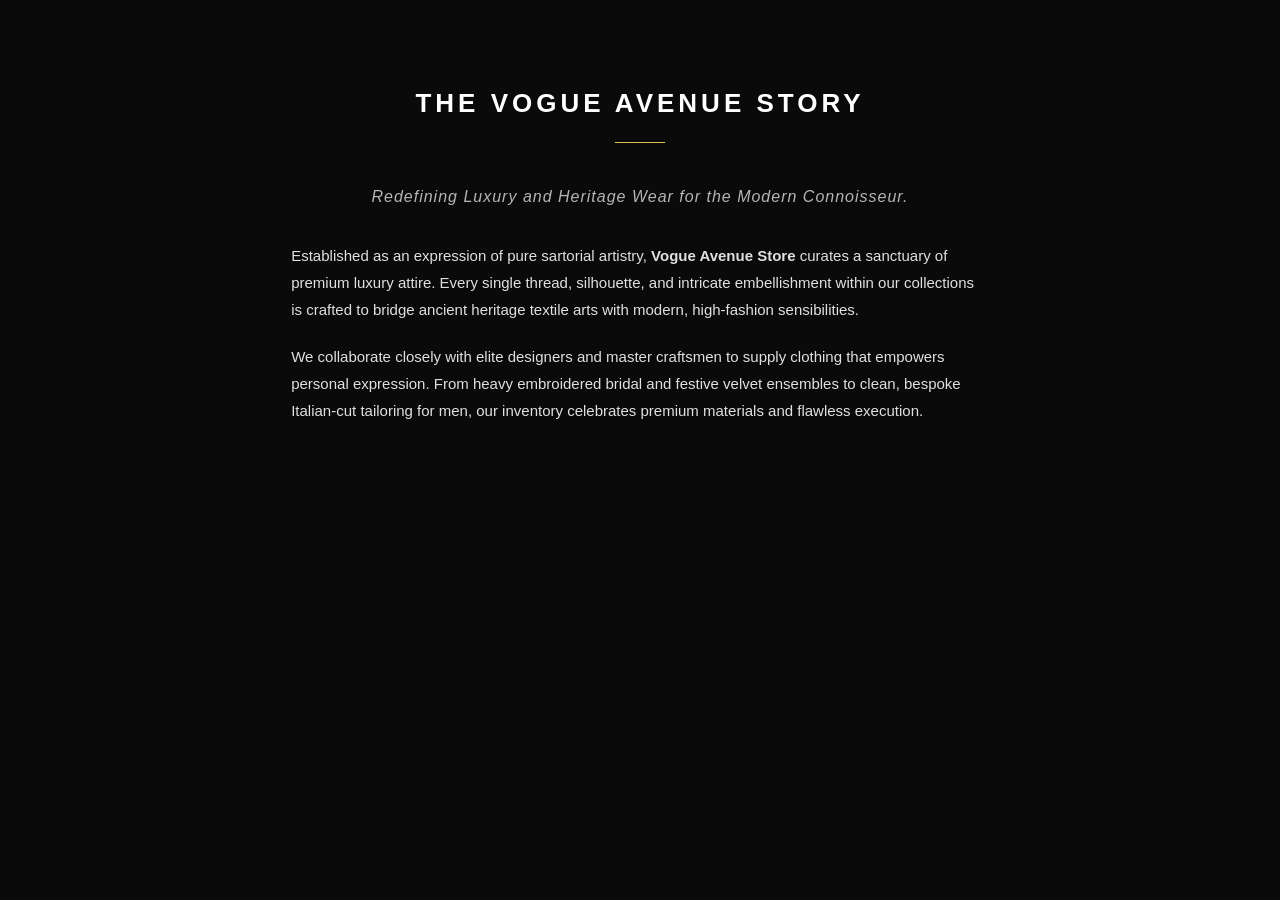
==== about.html @ 8f289385 "Create about.html" ====
<!DOCTYPE html>
<html lang="en">
<head>
    <meta charset="UTF-8">
    <meta name="viewport" content="width=device-width, initial-scale=1.0">
    <title>About Us | Vogue Avenue Store</title>
    <link rel="stylesheet" href="style.css">
</head>
<body>
    <main class="container" style="max-width: 800px; margin: 40px auto; line-height: 1.8;">
        <h1 class="section-title">The Vogue Avenue Story</h1>
        <p style="text-align: center; color: var(--text-muted); margin-bottom: 30px; font-style: italic; letter-spacing: 1px;">
            Redefining Luxury and Heritage Wear for the Modern Connoisseur.
        </p>
        <div style="color: #E0E0E0; font-size: 15px; display: flex; flex-direction: column; gap: 20px;">
            <p>
                Established as an expression of pure sartorial artistry, <strong>Vogue Avenue Store</strong> curates a sanctuary of premium luxury attire. Every single thread, silhouette, and intricate embellishment within our collections is crafted to bridge ancient heritage textile arts with modern, high-fashion sensibilities.
            </p>
            <p>
                We collaborate closely with elite designers and master craftsmen to supply clothing that empowers personal expression. From heavy embroidered bridal and festive velvet ensembles to clean, bespoke Italian-cut tailoring for men, our inventory celebrates premium materials and flawless execution.
            </p>
        </div>
    </main>

    </body>
</html>
---- style.css ----
/* --- Global Reset & Color Variables --- */
:root {
    --black-primary: #0A0A0A;
    --black-secondary: #121212;
    --gold-primary: #DFBA55;
    --gold-hover: #C59B27;
    --text-light: #F9F9F9;
    --text-muted: #B5B5B5;
    --border-color: #262626;
}

* {
    margin: 0;
    padding: 0;
    box-sizing: border-box;
    font-family: 'Cinzel', 'Didot', 'Helvetica Neue', sans-serif;
    scroll-behavior: smooth;
}

body {
    background-color: var(--black-primary);
    color: var(--text-light);
}

/* --- Layout Components --- */
.announcement-bar {
    background-color: var(--gold-primary);
    color: var(--black-primary);
    text-align: center;
    padding: 8px 0;
    font-size: 11px;
    letter-spacing: 2px;
    text-transform: uppercase;
    font-weight: bold;
}

.main-header {
    background-color: rgba(10, 10, 10, 0.95);
    border-bottom: 1px solid var(--border-color);
    display: flex;
    justify-content: space-between;
    align-items: center;
    padding: 20px 4%;
    position: sticky;
    top: 0;
    z-index: 100;
    backdrop-filter: blur(10px);
}

.logo a {
    color: var(--gold-primary);
    font-size: 22px;
    letter-spacing: 3px;
    text-decoration: none;
    font-weight: 700;
    text-transform: uppercase;
}

.nav-links a {
    color: var(--text-light);
    text-decoration: none;
    text-transform: uppercase;
    letter-spacing: 2px;
    font-size: 13px;
    margin: 0 20px;
    transition: color 0.3s ease;
}

.nav-links a:hover {
    color: var(--gold-primary);
}

.cart-icon-btn {
    background: none;
    border: none;
    color: var(--text-light);
    font-size: 20px;
    cursor: pointer;
    position: relative;
}

.cart-icon-btn:hover {
    color: var(--gold-primary);
}

#cart-count {
    position: absolute;
    top: -10px;
    right: -12px;
    background-color: var(--gold-primary);
    color: var(--black-primary);
    font-size: 10px;
    font-weight: bold;
    border-radius: 50%;
    padding: 2px 6px;
}

/* --- Hero Banner Section --- */
.hero-banner {
    background: linear-gradient(rgba(0,0,0,0.55), rgba(0,0,0,0.55)), url('https://images.unsplash.com/photo-1490481651871-ab68de25d43d?q=80&w=1920') no-repeat center center/cover;
    height: 60vh;
    display: flex;
    align-items: center;
    justify-content: center;
    text-align: center;
    border-bottom: 1px solid var(--border-color);
}

.hero-content h1 {
    font-size: 44px;
    letter-spacing: 5px;
    color: #FFF;
    margin-bottom: 15px;
    text-transform: uppercase;
}

.hero-content p {
    color: var(--text-muted);
    font-size: 15px;
    margin-bottom: 30px;
    letter-spacing: 2px;
    text-transform: uppercase;
}

/* --- Buttons --- */
.btn-gold, .btn-outline {
    display: inline-block;
    padding: 12px 30px;
    text-decoration: none;
    text-transform: uppercase;
    letter-spacing: 2px;
    font-size: 12px;
    margin: 5px 10px;
    transition: all 0.3s ease;
    cursor: pointer;
}

.btn-gold {
    background-color: var(--gold-primary);
    color: var(--black-primary);
    border: 1px solid var(--gold-primary);
    font-weight: bold;
}

.btn-gold:hover {
    background-color: var(--gold-hover);
    border-color: var(--gold-hover);
}

.btn-outline {
    background-color: transparent;
    color: var(--text-light);
    border: 1px solid var(--text-light);
}

.btn-outline:hover {
    border-color: var(--gold-primary);
    color: var(--gold-primary);
}

/* --- Product Display Layout --- */
.container {
    padding: 40px 4%;
}

.category-section {
    margin-bottom: 60px;
}

.section-title {
    text-align: center;
    font-size: 26px;
    letter-spacing: 4px;
    text-transform: uppercase;
    margin-bottom: 40px;
    color: #FFF;
}

.section-title::after {
    content: '';
    display: block;
    width: 50px;
    height: 1px;
    background-color: var(--gold-primary);
    margin: 15px auto 0;
}

.products-grid {
    display: grid;
    grid-template-columns: repeat(auto-fill, minmax(220px, 1fr));
    gap: 30px;
}

.product-card {
    background-color: var(--black-secondary);
    border: 1px solid var(--border-color);
    transition: transform 0.3s ease, border-color 0.3s ease;
    display: flex;
    flex-direction: column;
}

.product-card:hover {
    transform: translateY(-5px);
    border-color: var(--gold-primary);
}

.product-info {
    padding: 20px 15px;
    text-align: center;
    flex-grow: 1;
    display: flex;
    flex-direction: column;
    justify-content: space-between;
}

.product-title {
    font-size: 13px;
    letter-spacing: 1px;
    margin-bottom: 8px;
    color: var(--text-light);
    text-transform: uppercase;
}

.product-price {
    color: var(--gold-primary);
    font-weight: bold;
    font-size: 15px;
    margin-bottom: 15px;
}

.btn-add-cart {
    background-color: transparent;
    border: 1px solid var(--gold-primary);
    color: var(--gold-primary);
    padding: 10px 0;
    text-transform: uppercase;
    font-size: 11px;
    letter-spacing: 1px;
    cursor: pointer;
    transition: all 0.3s ease;
    width: 100%;
    font-weight: bold;
}

.btn-add-cart:hover {
    background-color: var(--gold-primary);
    color: var(--black-primary);
}

/* --- Dynamic Product Selection Modal System --- */
.product-modal-overlay {
    position: fixed;
    top: 0;
    left: 0;
    width: 100%;
    height: 100%;
    background-color: rgba(0, 0, 0, 0.85);
    z-index: 2500;
    backdrop-filter: blur(5px);
}

.product-modal {
    position: fixed;
    top: 50%;
    left: 50%;
    transform: translate(-50%, -50%);
    width: 90%;
    max-width: 700px;
    max-height: 85vh;
    background-color: var(--black-secondary);
    border: 1px solid var(--border-color);
    box-shadow: 0 20px 50px rgba(0,0,0,0.7);
    z-index: 2600;
    overflow-y: auto;
    animation: modalReveal 0.35s cubic-bezier(0.25, 1, 0.5, 1) forwards;
}

@keyframes modalReveal {
    from { opacity: 0; transform: translate(-50%, -46%) scale(0.96); }
    to { opacity: 1; transform: translate(-50%, -50%) scale(1); }
}

.modal-close-btn {
    position: absolute;
    top: 15px;
    right: 20px;
    background: none;
    border: none;
    color: var(--text-light);
    font-size: 30px;
    cursor: pointer;
    z-index: 10;
    transition: color 0.2s;
}

.modal-close-btn:hover {
    color: var(--gold-primary);
}

.modal-content {
    display: flex;
    flex-direction: column;
}

@media (min-width: 650px) {
    .modal-content {
        flex-direction: row;
    }
    .modal-image {
        width: 45%;
    }
    .modal-details {
        width: 55%;
    }
}

.modal-image img {
    width: 100%;
    height: 100%;
    min-height: 350px;
    object-fit: cover;
}

.modal-details {
    padding: 35px 25px;
    display: flex;
    flex-direction: column;
    justify-content: center;
}

.modal-details h2 {
    font-size: 20px;
    letter-spacing: 2px;
    margin-bottom: 10px;
    text-transform: uppercase;
    color: #FFF;
}

.modal-price {
    color: var(--gold-primary);
    font-size: 18px;
    font-weight: bold;
    margin-bottom: 25px;
}

.btn-add-to-cart-modal {
    background-color: var(--gold-primary);
    color: var(--black-primary);
    border: 1px solid var(--gold-primary);
    padding: 12px 0;
    text-transform: uppercase;
    font-weight: bold;
    letter-spacing: 2px;
    cursor: pointer;
    transition: all 0.3s ease;
    width: 100%;
    margin-top: 15px;
}

.btn-add-to-cart-modal:hover {
    background-color: var(--gold-hover);
    border-color: var(--gold-hover);
}

/* --- Interactive Cart Drawer --- */
.cart-drawer {
    position: fixed;
    top: 0;
    right: -360px;
    width: 360px;
    height: 100%;
    background-color: var(--black-secondary);
    border-left: 1px solid var(--border-color);
    box-shadow: -5px 0 25px rgba(0,0,0,0.6);
    z-index: 1000;
    transition: right 0.3s ease;
    display: flex;
    flex-direction: column;
}

.cart-drawer.open {
    right: 0;
}

.cart-drawer-header {
    padding: 20px;
    border-bottom: 1px solid var(--border-color);
    display: flex;
    justify-content: space-between;
    align-items: center;
}

.cart-drawer-header h3 {
    text-transform: uppercase;
    letter-spacing: 2px;
    font-size: 15px;
}

.close-btn {
    background: none;
    border: none;
    color: var(--text-light);
    font-size: 28px;
    cursor: pointer;
}

.cart-items-container {
    padding: 20px;
    flex-grow: 1;
    overflow-y: auto;
}

.empty-message {
    text-align: center;
    color: var(--text-muted);
    margin-top: 40px;
    font-size: 13px;
    letter-spacing: 1px;
}

.cart-item {
    display: flex;
    align-items: center;
    margin-bottom: 15px;
    border-bottom: 1px solid var(--border-color);
    padding-bottom: 15px;
}

.cart-item-details {
    flex-grow: 1;
}

.cart-item-title {
    font-size: 12px;
    margin-bottom: 4px;
    text-transform: uppercase;
    letter-spacing: 0.5px;
}

.cart-item-price {
    color: var(--gold-primary);
    font-size: 13px;
    font-weight: bold;
}

.cart-item-remove {
    background: none;
    border: none;
    color: #C94C4C;
    cursor: pointer;
    font-size: 11px;
    text-transform: uppercase;
    letter-spacing: 1px;
    margin-top: 5px;
}

.cart-drawer-footer {
    padding: 20px;
    border-top: 1px solid var(--border-color);
    background-color: var(--black-primary);
}

.cart-total-row {
    display: flex;
    justify-content: space-between;
    margin-bottom: 15px;
    font-size: 15px;
    letter-spacing: 1px;
    text-transform: uppercase;
}

.btn-checkout {
    width: 100%;
    background-color: var(--gold-primary);
    color: var(--black-primary);
    border: none;
    padding: 12px 0;
    text-transform: uppercase;
    font-weight: bold;
    letter-spacing: 2px;
    cursor: pointer;
    transition: background-color 0.3s;
}

.btn-checkout:hover {
    background-color: var(--gold-hover);
}

.cart-overlay {
    display: none;
    position: fixed;
    top: 0;
    left: 0;
    width: 100%;
    height: 100%;
    background-color: rgba(0,0,0,0.75);
    z-index: 999;
}

.cart-overlay.visible {
    display: block;
}

.main-footer {
    text-align: center;
    padding: 40px 0;
    border-top: 1px solid var(--border-color);
    font-size: 11px;
    color: var(--text-muted);
    letter-spacing: 1px;
}

/* --- Product Variants Styles --- */
.product-variants {
    margin-top: 5px;
    margin-bottom: 15px;
    display: flex;
    flex-direction: column;
    gap: 15px;
}

.variant-section {
    display: flex;
    flex-direction: column;
    gap: 6px;
}

.variant-label {
    font-size: 11px;
    text-transform: uppercase;
    letter-spacing: 1px;
    color: var(--text-muted);
    text-align: left;
    font-weight: 600;
}

/* Color Swatches */
.color-swatches {
    display: flex;
    justify-content: flex-start;
    gap: 10px;
    flex-wrap: wrap;
    max-width: 100%;
    padding: 2px 0;
}

.swatch {
    width: 24px;
    height: 24px;
    border-radius: 50%;
    border: 2px solid #222;
    cursor: pointer;
    transition: all 0.2s ease;
}

.swatch:hover {
    transform: scale(1.15);
}

.swatch.active {
    border-color: var(--gold-primary);
    box-shadow: 0 0 8px rgba(223, 186, 85, 0.6);
}

/* Size Options Selector */
.size-selector {
    width: 100%;
    background-color: var(--black-primary);
    color: var(--text-light);
    border: 1px solid var(--border-color);
    padding: 8px 12px;
    font-size: 12px;
    letter-spacing: 1px;
    text-transform: uppercase;
    outline: none;
    cursor: pointer;
    transition: border-color 0.3s ease;
}

.size-selector:focus {
    border-color: var(--gold-primary);
}

/* Product Card Image Container */
.image-container {
    position: relative;
    width: 100%;
    height: 340px;
    overflow: hidden;
    background-color: #000;
}

.product-image {
    width: 100%;
    height: 100%;
    object-fit: cover;
    transition: transform 0.5s ease;
}

.product-card:hover .product-image {
    transform: scale(1.04);
}

/* Cart Item Variant Metadata Display */
.cart-item-meta {
    font-size: 11px;
    color: var(--text-muted);
    text-transform: uppercase;
    letter-spacing: 0.5px;
    margin-top: 3px;
    margin-bottom: 5px;
}

/* --- AI Chatbot Widget --- */
.ai-chat-widget {
    position: fixed;
    bottom: 30px;
    right: 30px;
    z-index: 2000;
}

.chat-toggle-btn-floating {
    display: flex;
    align-items: center;
    gap: 10px;
    background-color: #000000;
    color: var(--gold-primary);
    border: 1px solid var(--gold-primary);
    padding: 12px 22px;
    border-radius: 50px;
    cursor: pointer;
    font-size: 13px;
    font-weight: 600;
    letter-spacing: 1px;
    text-transform: uppercase;
    box-shadow: 0 4px 20px rgba(0, 0, 0, 0.5);
    transition: all 0.3s ease;
}

.chat-toggle-btn-floating:hover {
    background-color: var(--gold-primary);
    color: #000000;
    transform: translateY(-2px);
}

.chat-window {
    position: absolute;
    bottom: 70px;
    right: 0;
    width: 350px;
    height: 480px;
    background-color: #0F0F0F;
    border: 1px solid var(--border-color);
    border-radius: 8px;
    box-shadow: 0 10px 40px rgba(0, 0, 0, 0.6);
    display: flex;
    flex-direction: column;
    overflow: hidden;
    transition: opacity 0.3s ease, transform 0.3s ease;
}

.chat-window.hidden {
    opacity: 0;
    pointer-events: none;
    transform: translateY(15px);
}

.chat-header {
    display: flex;
    align-items: center;
    padding: 15px 20px;
    background-color: #000000;
    border-bottom: 1px solid var(--border-color);
}

.chat-avatar {
    width: 32px;
    height: 32px;
    background-color: #1A1A1A;
    border-radius: 50%;
    display: flex;
    align-items: center;
    justify-content: center;
    color: var(--gold-primary);
    margin-right: 12px;
    font-weight: bold;
    font-size: 14px;
}

.chat-status-info h4 {
    color: #ffffff;
    margin: 0;
    font-size: 14px;
    letter-spacing: 0.5px;
    text-transform: uppercase;
}

.chat-status-info p {
    color: #888888;
    margin: 2px 0 0 0;
    font-size: 11px;
    display: flex;
    align-items: center;
    gap: 5px;
}

.status-dot {
    width: 6px;
    height: 6px;
    background-color: #00ff66;
    border-radius: 50%;
}

.chat-close-x {
    background: none;
    border: none;
    color: #ffffff;
    font-size: 22px;
    cursor: pointer;
    margin-left: auto;
    opacity: 0.7;
    transition: opacity 0.2s;
}

.chat-close-x:hover {
    opacity: 1;
    color: var(--gold-primary);
}

.chat-messages {
    flex: 1;
    padding: 20px;
    overflow-y: auto;
    display: flex;
    flex-direction: column;
    gap: 15px;
}

.message {
    max-width: 80%;
    padding: 10px 14px;
    border-radius: 6px;
    font-size: 13px;
    line-height: 1.5;
}

.message.incoming {
    background-color: var(--black-secondary);
    color: #E0E0E0;
    align-self: flex-start;
    border: 1px solid var(--border-color);
}

.message.outgoing {
    background-color: var(--gold-primary);
    color: #000000;
    align-self: flex-end;
    font-weight: 500;
}

.chat-input-area {
    display: flex;
    padding: 15px;
    background-color: #000000;
    border-top: 1px solid var(--border-color);
    gap: 10px;
}

.chat-input-area input {
    flex: 1;
    background-color: var(--black-secondary);
    border: 1px solid var(--border-color);
    color: #ffffff;
    padding: 10px 15px;
    border-radius: 4px;
    font-size: 13px;
    outline: none;
}

.chat-input-area input:focus {
    border-color: var(--gold-primary);
}

.chat-input-area button {
    background: none;
    border: none;
    color: var(--gold-primary);
    font-size: 15px;
    cursor: pointer;
    padding: 0 5px;
}

/* --- Site-Wide Search Overlay --- */
.search-overlay {
    position: fixed;
    top: 0;
    left: 0;
    width: 100%;
    height: 100%;
    background-color: rgba(10, 10, 10, 0.98);
    z-index: 3000;
    display: none;
    flex-direction: column;
    padding: 80px 4%;
    overflow-y: auto;
}

.search-overlay.active {
    display: flex;
}

.search-container {
    max-width: 1200px;
    width: 100%;
    margin: 0 auto;
}

#search-input {
    width: 100%;
    background: transparent;
    border: none;
    border-bottom: 2px solid var(--border-color);
    color: #FFF;
    font-size: 32px;
    font-family: 'Cinzel', serif;
    letter-spacing: 2px;
    padding: 15px 0;
    outline: none;
    text-transform: uppercase;
    transition: border-color 0.3s ease;
}

#search-input:focus {
    border-color: var(--gold-primary);
}

.search-close-btn {
    position: absolute;
    top: 30px;
    right: 4%;
    background: none;
    border: none;
    color: #FFF;
    font-size: 40px;
    cursor: pointer;
    transition: color 0.2s;
}

.search-close-btn:hover {
    color: var(--gold-primary);
}
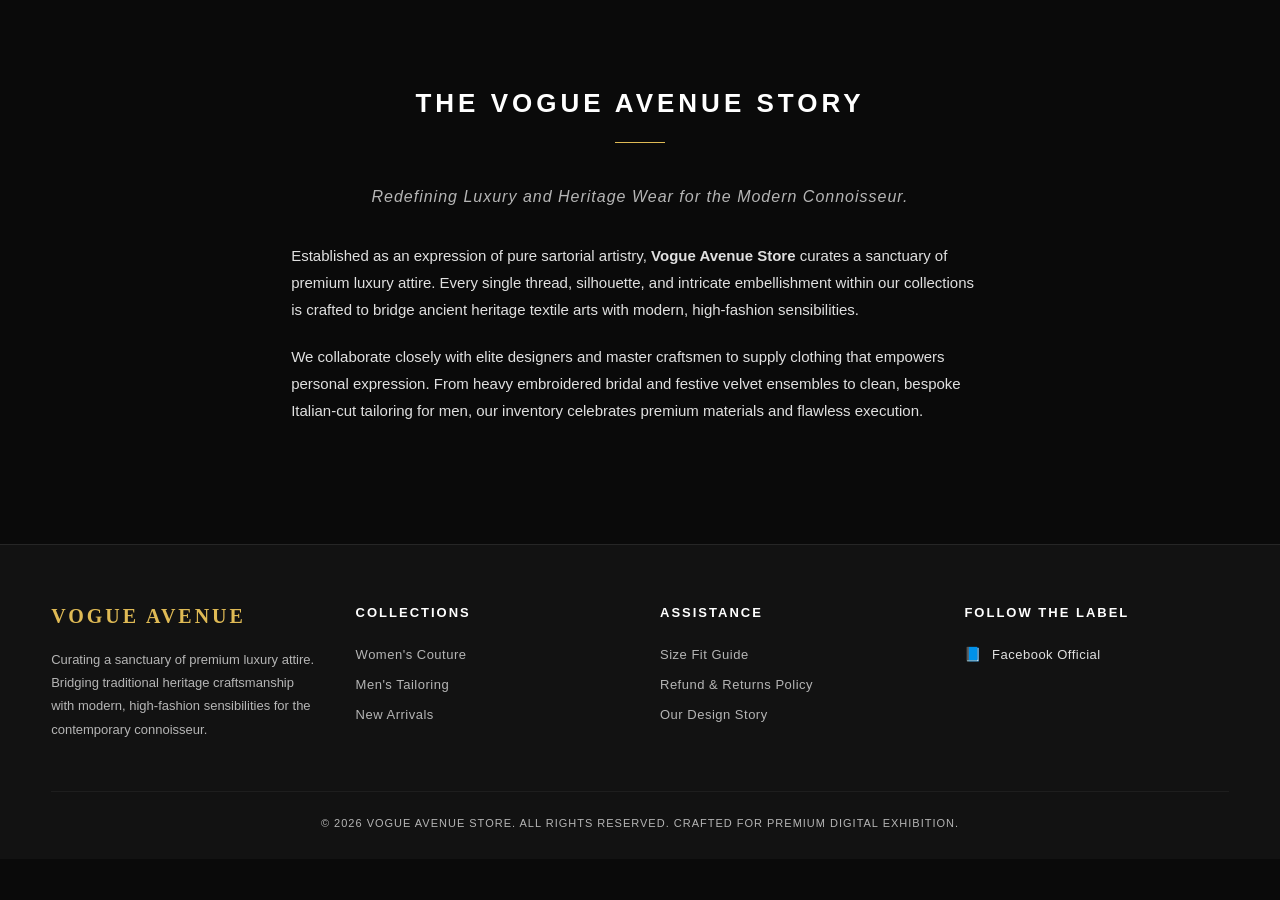
==== commit 6b1e7885: "Update about.html" ====
--- a/about.html
+++ b/about.html
@@ -22,5 +22,70 @@
         </div>
     </main>
 
+            <div class="chat-window hidden" id="chat-window">
+            <div class="chat-header">
+                <div class="chat-avatar">VA</div>
+                <div class="chat-status-info">
+                    <h4>Vogue Avenue</h4>
+                    <p><span class="status-dot"></span> AI Assistant</p>
+                </div>
+                <button class="chat-close-x" id="chat-close">&times;</button>
+            </div>
+            <div class="chat-messages" id="chat-messages">
+                <div class="message incoming">
+                    Welcome to Vogue Avenue. I am your digital concierge. How may I assist you with our collections today?
+                </div>
+            </div>
+            <div class="chat-input-area">
+                <input type="text" id="chat-input" placeholder="Ask about styles, sizes..." autocomplete="off">
+                <button id="chat-send">Send</button>
+            </div>
+        </div>
+    </div> <footer class="site-footer">
+        <div class="footer-container">
+            <div class="footer-column brand-column">
+                <h3 class="footer-logo">Vogue Avenue</h3>
+                <p class="footer-description">
+                    Curating a sanctuary of premium luxury attire. Bridging traditional heritage craftsmanship with modern, high-fashion sensibilities for the contemporary connoisseur.
+                </p>
+            </div>
+
+            <div class="footer-column">
+                <h4>Collections</h4>
+                <ul class="footer-links">
+                    <li><a href="women.html">Women's Couture</a></li>
+                    <li><a href="men.html">Men's Tailoring</a></li>
+                    <li><a href="index.html#new-arrivals">New Arrivals</a></li>
+                </ul>
+            </div>
+
+            <div class="footer-column">
+                <h4>Assistance</h4>
+                <ul class="footer-links">
+                    <li><a href="size-chart.html">Size Fit Guide</a></li>
+                    <li><a href="refund-policy.html">Refund & Returns Policy</a></li>
+                    <li><a href="about.html">Our Design Story</a></li>
+                </ul>
+            </div>
+
+            <div class="footer-column">
+                <h4>Follow The Label</h4>
+                <ul class="footer-links social-links">
+                    <li>
+                        <a href="https://www.facebook.com/vogueavenuestore/" target="_blank" rel="noopener noreferrer" class="facebook-link">
+                            <span class="social-icon">📘</span> Facebook Official
+                        </a>
+                    </li>
+                </ul>
+            </div>
+        </div>
+
+        <div class="footer-bottom">
+            <p>&copy; 2026 Vogue Avenue Store. All Rights Reserved. Crafted for premium digital exhibition.</p>
+        </div>
+    </footer>
+
+    <script src="app.js"></script>
+    
     </body>
 </html>
--- a/style.css
+++ b/style.css
@@ -849,3 +849,179 @@
 .search-close-btn:hover {
     color: var(--gold-primary);
 }
+
+/* --- Sophisticated Site Footer Layout --- */
+/* --- Sophisticated Site Footer Layout --- */
+.site-footer {
+    background-color: var(--black-secondary) !important;
+    border-top: 1px solid var(--border-color);
+    padding: 60px 4% 30px 4% !important;
+    margin-top: 80px;
+    display: block !important;
+    position: relative !important;
+    clear: both !important;
+    width: 100%;
+}
+
+.footer-container {
+    max-width: 1200px;
+    margin: 0 auto;
+    display: grid;
+    grid-template-columns: repeat(auto-fit, minmax(220px, 1fr));
+    gap: 40px;
+}
+
+.footer-column {
+    display: flex;
+    flex-direction: column;
+    align-items: flex-start;
+    text-align: left;
+}
+
+.footer-column h4 {
+    color: #FFFFFF;
+    font-size: 13px;
+    text-transform: uppercase;
+    letter-spacing: 2px;
+    margin-bottom: 25px;
+    font-weight: 600;
+}
+
+.footer-logo {
+    color: var(--gold-primary);
+    font-family: 'Cinzel', serif;
+    font-size: 20px;
+    letter-spacing: 3px;
+    text-transform: uppercase;
+    margin-bottom: 20px;
+}
+
+.footer-description {
+    color: var(--text-muted);
+    font-size: 13px;
+    line-height: 1.8;
+}
+
+/* Complete removal of bullet points and browser default spacing */
+.footer-links {
+    list-style: none !important;
+    list-style-type: none !important;
+    padding: 0 !important;
+    margin: 0 !important;
+    text-align: left;
+}
+
+.footer-links li {
+    list-style: none !important;
+    list-style-type: none !important;
+    padding: 0 !important;
+    margin-bottom: 12px;
+}
+
+.footer-links a {
+    color: var(--text-muted);
+    text-decoration: none;
+    font-size: 13px;
+    letter-spacing: 0.5px;
+    transition: color 0.2s ease, padding-left 0.2s ease;
+    display: inline-block;
+}
+
+.footer-links a:hover {
+    color: var(--gold-primary);
+    padding-left: 4px;
+}
+
+.social-links a.facebook-link {
+    color: #E0E0E0;
+    font-weight: 500;
+}
+
+.social-links a.facebook-link:hover {
+    color: var(--gold-primary);
+}
+
+.social-icon {
+    margin-right: 6px;
+    font-size: 14px;
+}
+
+/* Legal Footer Ribbon */
+.footer-bottom {
+    max-width: 1200px;
+    margin: 50px auto 0 auto;
+    padding-top: 25px;
+    border-top: 1px solid var(--border-color);
+    text-align: center;
+    width: 100%;
+}
+
+.footer-bottom p {
+    font-size: 11px;
+    color: var(--text-muted);
+    letter-spacing: 1px;
+    text-transform: uppercase;
+}
+
+/* Responsive Overrides */
+@media (max-width: 768px) {
+    .footer-container {
+        grid-template-columns: 1fr;
+        gap: 35px;
+        text-align: center;
+    }
+    .footer-column {
+        align-items: center;
+        text-align: center;
+    }
+    .footer-links {
+        text-align: center;
+    }
+    .footer-links a:hover {
+        padding-left: 0;
+    }
+}
+
+/* Facebook Specific Highlight Style */
+.social-links a.facebook-link {
+    color: #E0E0E0;
+    font-weight: 500;
+}
+
+.social-links a.facebook-link:hover {
+    color: #4267B2; /* Subtle structural brand nod on absolute hover focus */
+}
+
+.social-icon {
+    margin-right: 6px;
+    font-size: 14px;
+}
+
+/* Legal Footer Ribbon */
+.footer-bottom {
+    max-width: 1200px;
+    margin: 50px auto 0 auto;
+    padding-top: 25px;
+    border-top: 1px solid rgba(255, 255, 255, 0.05);
+    text-align: center;
+}
+
+.footer-bottom p {
+    font-size: 11px;
+    color: var(--text-muted);
+    letter-spacing: 1px;
+    text-transform: uppercase;
+}
+
+/* Mobile Responsiveness Adjustment */
+@media (max-width: 768px) {
+    .footer-container {
+        grid-template-columns: 1fr;
+        gap: 30px;
+        text-align: center;
+    }
+    
+    .footer-links a:hover {
+        padding-left: 0;
+    }
+}
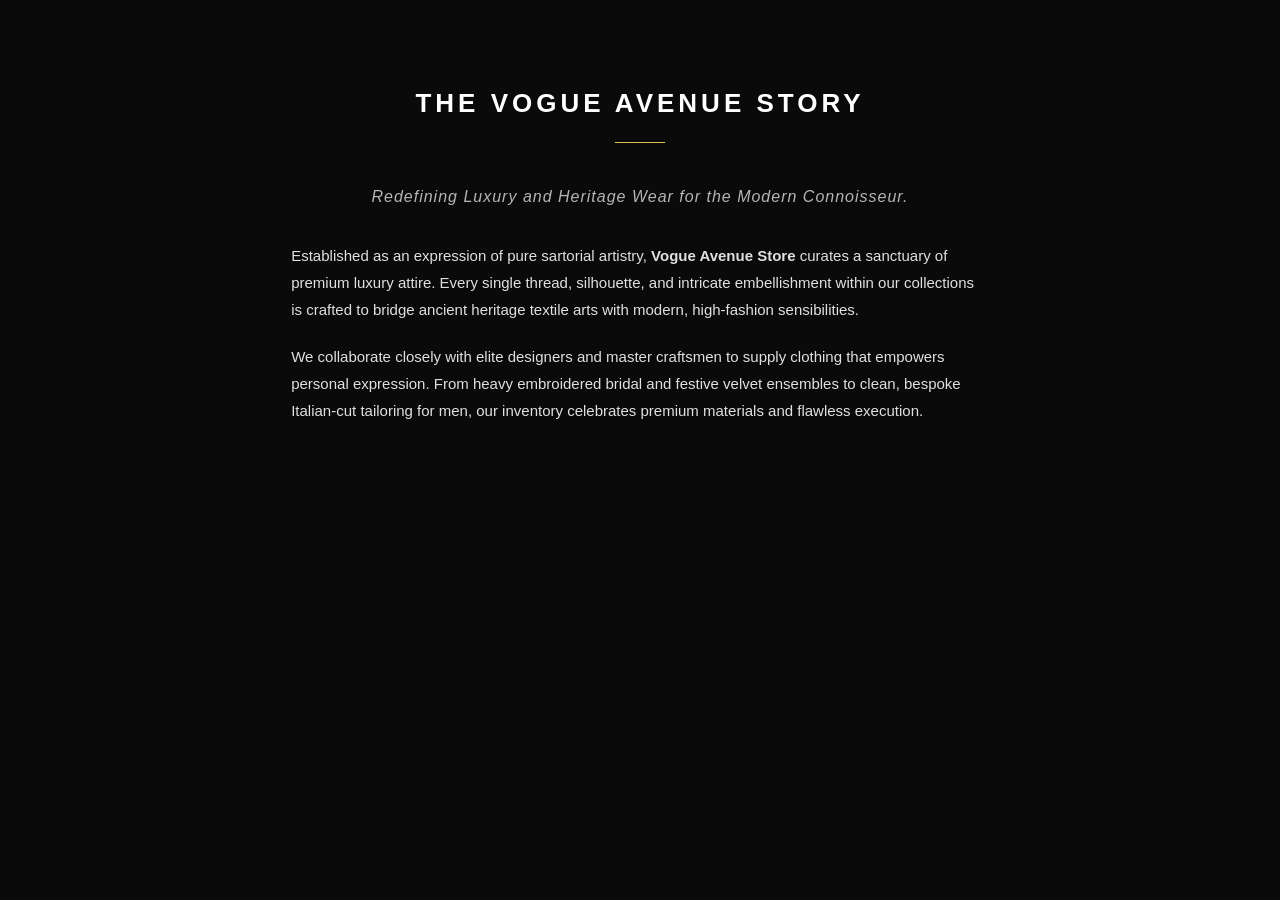
==== commit 366350f5: "Update about.html" ====
--- a/about.html
+++ b/about.html
@@ -20,72 +20,6 @@
                 We collaborate closely with elite designers and master craftsmen to supply clothing that empowers personal expression. From heavy embroidered bridal and festive velvet ensembles to clean, bespoke Italian-cut tailoring for men, our inventory celebrates premium materials and flawless execution.
             </p>
         </div>
-    </main>
-
-            <div class="chat-window hidden" id="chat-window">
-            <div class="chat-header">
-                <div class="chat-avatar">VA</div>
-                <div class="chat-status-info">
-                    <h4>Vogue Avenue</h4>
-                    <p><span class="status-dot"></span> AI Assistant</p>
-                </div>
-                <button class="chat-close-x" id="chat-close">&times;</button>
-            </div>
-            <div class="chat-messages" id="chat-messages">
-                <div class="message incoming">
-                    Welcome to Vogue Avenue. I am your digital concierge. How may I assist you with our collections today?
-                </div>
-            </div>
-            <div class="chat-input-area">
-                <input type="text" id="chat-input" placeholder="Ask about styles, sizes..." autocomplete="off">
-                <button id="chat-send">Send</button>
-            </div>
-        </div>
-    </div> <footer class="site-footer">
-        <div class="footer-container">
-            <div class="footer-column brand-column">
-                <h3 class="footer-logo">Vogue Avenue</h3>
-                <p class="footer-description">
-                    Curating a sanctuary of premium luxury attire. Bridging traditional heritage craftsmanship with modern, high-fashion sensibilities for the contemporary connoisseur.
-                </p>
-            </div>
-
-            <div class="footer-column">
-                <h4>Collections</h4>
-                <ul class="footer-links">
-                    <li><a href="women.html">Women's Couture</a></li>
-                    <li><a href="men.html">Men's Tailoring</a></li>
-                    <li><a href="index.html#new-arrivals">New Arrivals</a></li>
-                </ul>
-            </div>
-
-            <div class="footer-column">
-                <h4>Assistance</h4>
-                <ul class="footer-links">
-                    <li><a href="size-chart.html">Size Fit Guide</a></li>
-                    <li><a href="refund-policy.html">Refund & Returns Policy</a></li>
-                    <li><a href="about.html">Our Design Story</a></li>
-                </ul>
-            </div>
-
-            <div class="footer-column">
-                <h4>Follow The Label</h4>
-                <ul class="footer-links social-links">
-                    <li>
-                        <a href="https://www.facebook.com/vogueavenuestore/" target="_blank" rel="noopener noreferrer" class="facebook-link">
-                            <span class="social-icon">📘</span> Facebook Official
-                        </a>
-                    </li>
-                </ul>
-            </div>
-        </div>
-
-        <div class="footer-bottom">
-            <p>&copy; 2026 Vogue Avenue Store. All Rights Reserved. Crafted for premium digital exhibition.</p>
-        </div>
-    </footer>
-
-    <script src="app.js"></script>
-    
-    </body>
+    </main> 
+</body>
 </html>
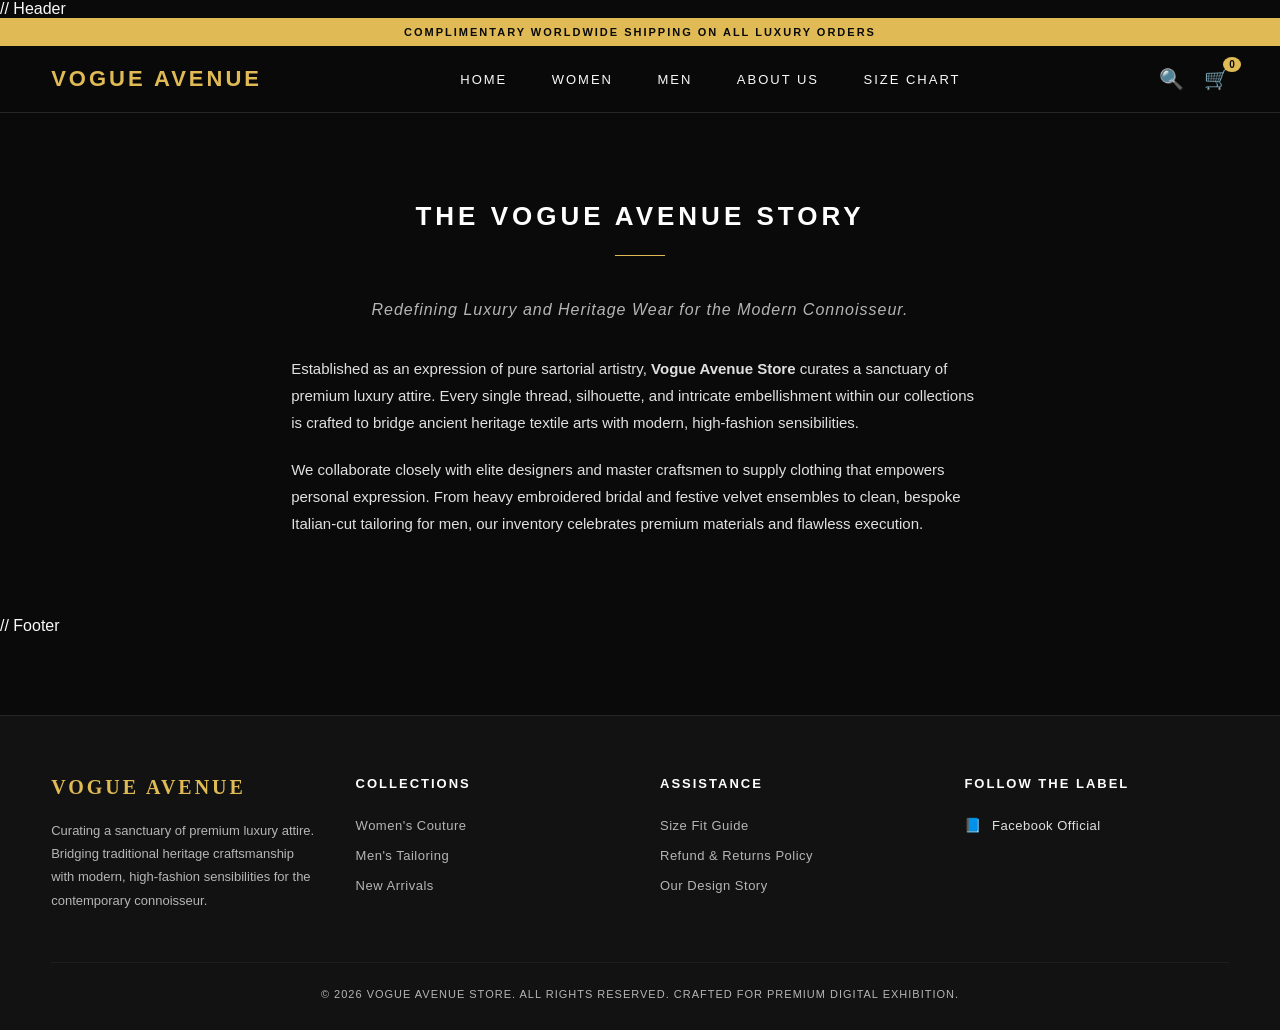
==== commit e607fc58: "Update about.html" ====
--- a/about.html
+++ b/about.html
@@ -7,6 +7,32 @@
     <link rel="stylesheet" href="style.css">
 </head>
 <body>
+  // Header 
+    <div class="announcement-bar">
+        Complimentary Worldwide Shipping on All Luxury Orders
+    </div>
+
+    <header class="main-header">
+        <div class="logo">
+            <a href="index.html">Vogue Avenue</a>
+        </div>
+        <nav class="nav-links">
+            <a href="index.html" class="active">Home</a>
+            <a href="women.html">Women</a>
+            <a href="men.html">Men</a>
+            <a href="about.html">About Us</a>
+            <a href="size-chart.html">Size Chart</a>
+        </nav>
+        <div class="header-actions" style="display: flex; align-items: center; gap: 20px;">
+            <button id="search-trigger-btn" class="cart-icon-btn" aria-label="Search Site">🔍</button>
+            <button class="cart-icon-btn" id="cart-trigger">
+                🛒 <span id="cart-count">0</span>
+            </button>
+        </div>
+    </header>
+
+
+    
     <main class="container" style="max-width: 800px; margin: 40px auto; line-height: 1.8;">
         <h1 class="section-title">The Vogue Avenue Story</h1>
         <p style="text-align: center; color: var(--text-muted); margin-bottom: 30px; font-style: italic; letter-spacing: 1px;">
@@ -21,5 +47,48 @@
             </p>
         </div>
     </main> 
+
+    // Footer 
+ <footer class="site-footer">
+        <div class="footer-container">
+            <div class="footer-column brand-column">
+                <h3 class="footer-logo">Vogue Avenue</h3>
+                <p class="footer-description">
+                    Curating a sanctuary of premium luxury attire. Bridging traditional heritage craftsmanship with modern, high-fashion sensibilities for the contemporary connoisseur.
+                </p>
+            </div>
+            <div class="footer-column">
+                <h4>Collections</h4>
+                <ul class="footer-links">
+                    <li><a href="women.html">Women's Couture</a></li>
+                    <li><a href="men.html">Men's Tailoring</a></li>
+                    <li><a href="index.html">New Arrivals</a></li>
+                </ul>
+            </div>
+            <div class="footer-column">
+                <h4>Assistance</h4>
+                <ul class="footer-links">
+                    <li><a href="size-chart.html">Size Fit Guide</a></li>
+                    <li><a href="refund-policy.html">Refund & Returns Policy</a></li>
+                    <li><a href="about.html">Our Design Story</a></li>
+                </ul>
+            </div>
+            <div class="footer-column">
+                <h4>Follow The Label</h4>
+                <ul class="footer-links social-links">
+                    <li>
+                        <a href="https://www.facebook.com/vogueavenuestore/" target="_blank" rel="noopener noreferrer" class="facebook-link">
+                            <span class="social-icon">📘</span> Facebook Official
+                        </a>
+                    </li>
+                </ul>
+            </div>
+        </div>
+        <div class="footer-bottom">
+            <p>&copy; 2026 Vogue Avenue Store. All Rights Reserved. Crafted for premium digital exhibition.</p>
+        </div>
+    </footer>
+
+    
 </body>
 </html>
--- a/style.css
+++ b/style.css
@@ -659,12 +659,26 @@
     transition: opacity 0.3s ease, transform 0.3s ease;
 }
 
+/* --- Utility Toggle States for Chat Window --- */
 .chat-window.hidden {
+    display: none !important;
     opacity: 0;
     pointer-events: none;
-    transform: translateY(15px);
-}
-
+    transform: translateY(20px);
+}
+
+.chat-window.active {
+    display: flex !important;
+    opacity: 1;
+    pointer-events: auto;
+    transform: translateY(0);
+    transition: opacity 0.3s ease, transform 0.3s ease;
+}
+
+/* Floating button initialization smoothing */
+.chat-toggle-btn-floating {
+    transition: transform 0.2s ease, background-color 0.2s ease;
+}
 .chat-header {
     display: flex;
     align-items: center;
@@ -1025,3 +1039,130 @@
         padding-left: 0;
     }
 }
+/* ==========================================
+   CENTRAL ALIGNMENT CORRECTIONS
+   ========================================== */
+.products-grid {
+    display: grid;
+    grid-template-columns: repeat(auto-fit, minmax(280px, 1fr));
+    gap: 40px 30px;
+    justify-content: center;   /* Centers cards horizontally if row isn't full */
+    justify-items: center;     /* Centers internal card contents */
+    max-width: 1200px;
+    margin: 0 auto !important; /* Centers entire container section block */
+    width: 100%;
+}
+
+/* Ensure individual product cards stack symmetrically */
+.product-card {
+    width: 100%;
+    max-width: 320px; 
+    display: flex;
+    flex-direction: column;
+    align-items: center;       /* Centers text data inside card */
+    text-align: center;
+}
+
+.product-info {
+    display: flex;
+    flex-direction: column;
+    align-items: center;       /* Centers product text info elements */
+    width: 100%;
+    padding: 15px 5px;
+}
+
+/* ==========================================
+   PREMIUM LUXURY QUICK-VIEW MODAL WINDOW
+   ========================================== */
+.product-modal {
+    position: fixed;
+    top: 0;
+    left: 0;
+    width: 100%;
+    height: 100%;
+    background-color: rgba(0, 0, 0, 0.85);
+    backdrop-filter: blur(8px);
+    display: flex;
+    justify-content: center;
+    align-items: center;
+    z-index: 3000;
+    opacity: 0;
+    pointer-events: none;
+    transition: opacity 0.3s cubic-bezier(0.25, 1, 0.5, 1);
+}
+
+.product-modal.active {
+    opacity: 1;
+    pointer-events: auto;
+}
+
+.modal-content {
+    background-color: #0c0c0c;
+    border: 1px solid var(--border-color, #d4af37);
+    padding: 40px;
+    max-width: 750px;
+    width: 90%;
+    position: relative;
+    display: flex;
+    gap: 35px;
+    box-shadow: 0 20px 50px rgba(0, 0, 0, 0.5);
+    transform: translateY(20px);
+    transition: transform 0.3s ease;
+}
+
+.product-modal.active .modal-content {
+    transform: translateY(0);
+}
+
+.modal-close-btn {
+    position: absolute;
+    top: 15px;
+    right: 20px;
+    background: none;
+    border: none;
+    color: #ffffff;
+    font-size: 32px;
+    cursor: pointer;
+    transition: color 0.2s ease;
+}
+
+.modal-close-btn:hover {
+    color: var(--gold-primary, #d4af37);
+}
+
+.modal-left {
+    flex: 1;
+    max-width: 320px;
+}
+
+.modal-left img {
+    width: 100%;
+    height: 400px;
+    object-fit: cover;
+    border: 1px solid rgba(255, 255, 255, 0.1);
+}
+
+.modal-right {
+    flex: 1;
+    display: flex;
+    flex-direction: column;
+    justify-content: center;
+    text-align: left;
+}
+
+/* Mobile Responsiveness for Quick View Modal */
+@media (max-width: 768px) {
+    .modal-content {
+        flex-direction: column;
+        padding: 30px 20px;
+        max-height: 85vh;
+        overflow-y: auto;
+        gap: 20px;
+    }
+    .modal-left {
+        max-width: 100%;
+    }
+    .modal-left img {
+        height: 280px;
+    }
+}
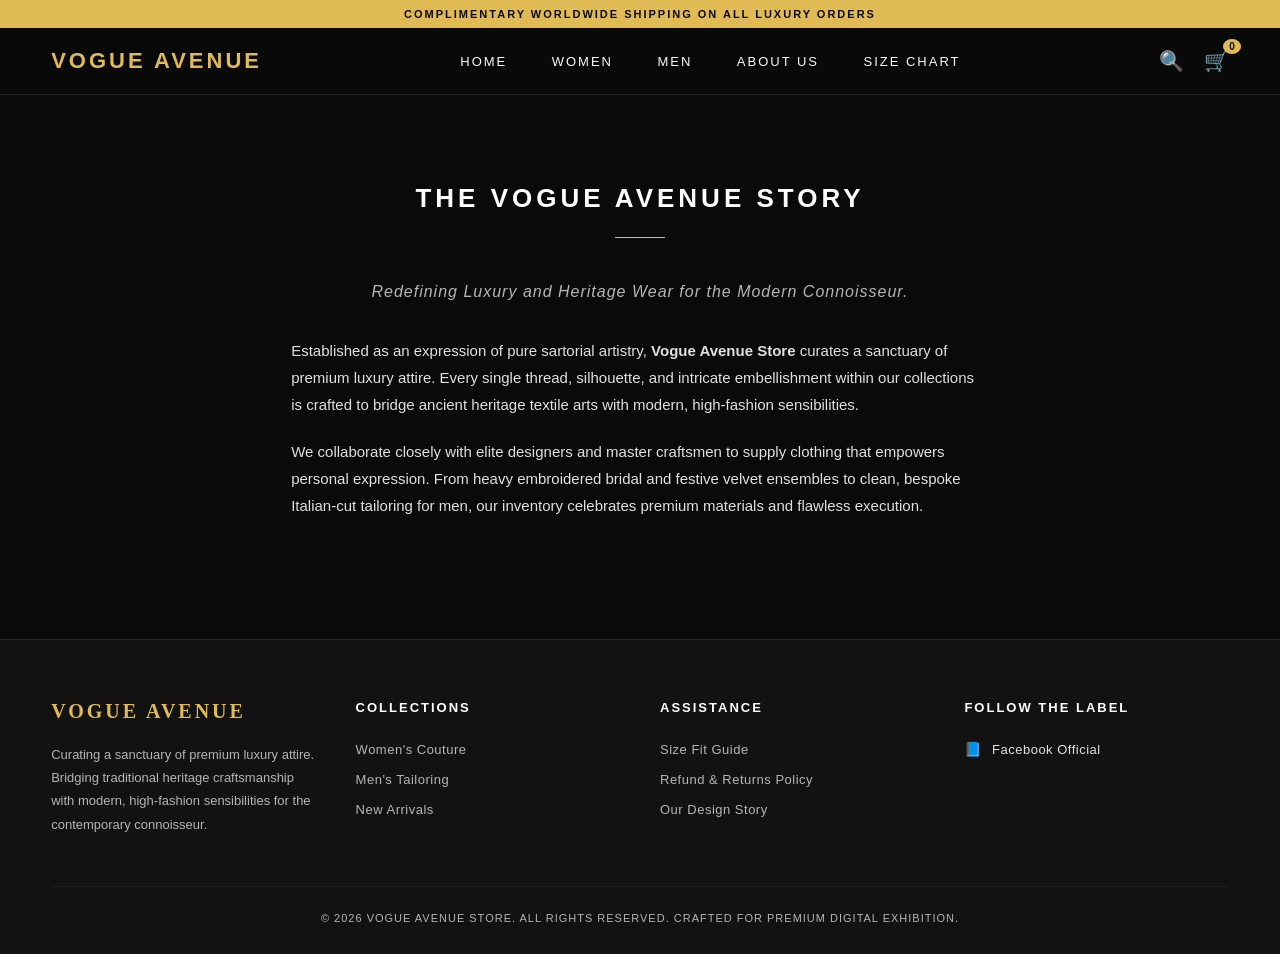
==== commit 3725a9ae: "Update about.html" ====
--- a/about.html
+++ b/about.html
@@ -7,7 +7,7 @@
     <link rel="stylesheet" href="style.css">
 </head>
 <body>
-  // Header 
+
     <div class="announcement-bar">
         Complimentary Worldwide Shipping on All Luxury Orders
     </div>
@@ -48,7 +48,7 @@
         </div>
     </main> 
 
-    // Footer 
+
  <footer class="site-footer">
         <div class="footer-container">
             <div class="footer-column brand-column">
@@ -88,7 +88,7 @@
             <p>&copy; 2026 Vogue Avenue Store. All Rights Reserved. Crafted for premium digital exhibition.</p>
         </div>
     </footer>
-
+<script src="app.js"></script>
     
 </body>
 </html>
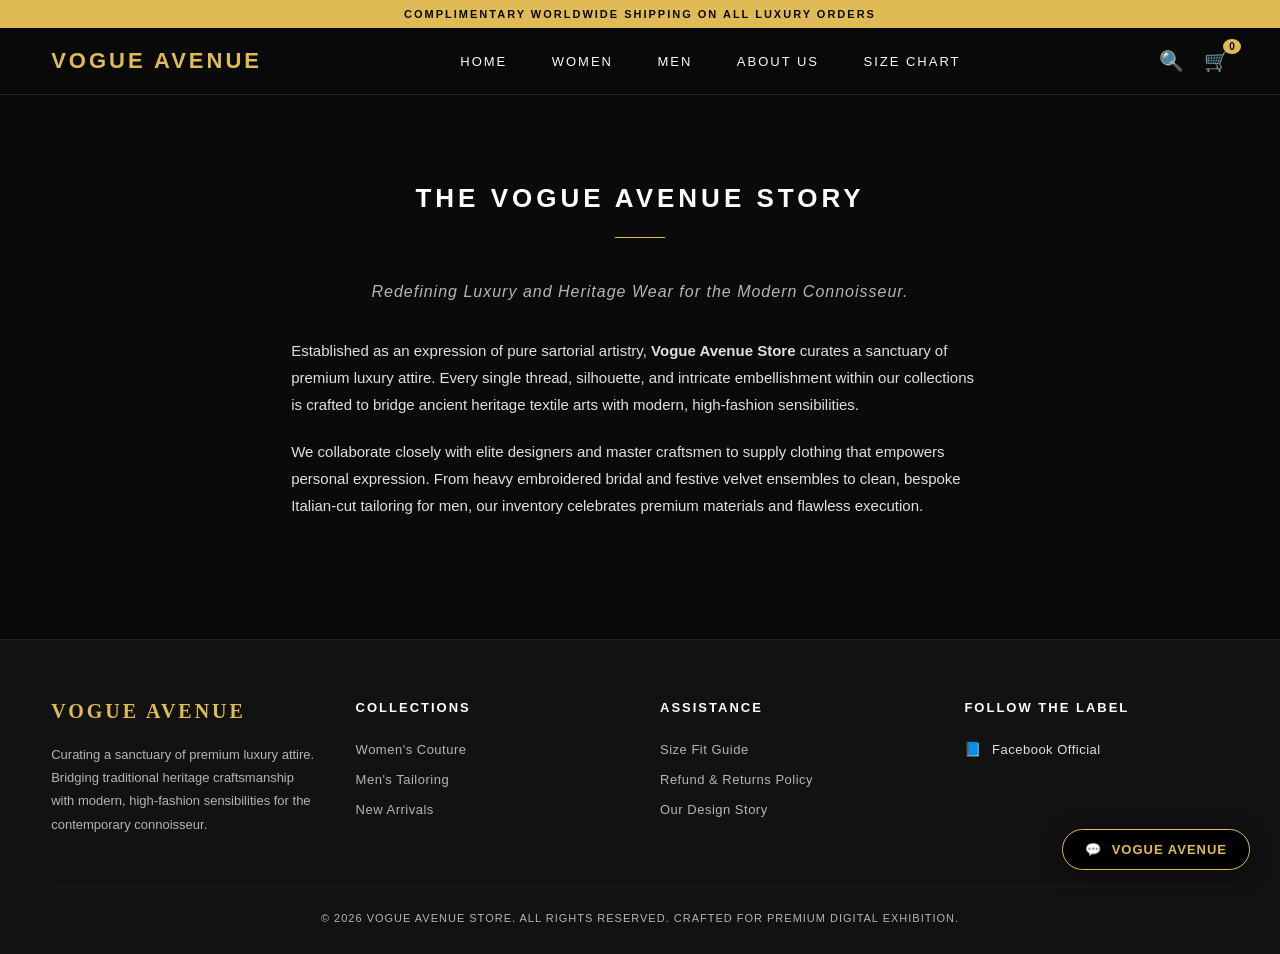
==== commit f4772ae6: "Update about.html" ====
--- a/about.html
+++ b/about.html
@@ -47,7 +47,31 @@
             </p>
         </div>
     </main> 
+ <div class="ai-chat-widget">
+        <button class="chat-toggle-btn-floating" id="chat-toggle">
+            <span>💬</span> Vogue Avenue
+        </button>
 
+        <div class="chat-window hidden" id="chat-window">
+            <div class="chat-header">
+                <div class="chat-avatar">VA</div>
+                <div class="chat-status-info">
+                    <h4>Vogue Avenue</h4>
+                    <p><span class="status-dot"></span> AI Assistant</p>
+                </div>
+                <button class="chat-close-x" id="chat-close">&times;</button>
+            </div>
+            <div class="chat-messages" id="chat-messages">
+                <div class="message incoming">
+                    Welcome to Vogue Avenue. I am your digital concierge. How may I assist you with our collections today?
+                </div>
+            </div>
+            <div class="chat-input-area">
+                <input type="text" id="chat-input" placeholder="Ask about styles, sizes..." autocomplete="off">
+                <button id="chat-send">Send</button>
+            </div>
+        </div>
+    </div>
 
  <footer class="site-footer">
         <div class="footer-container">
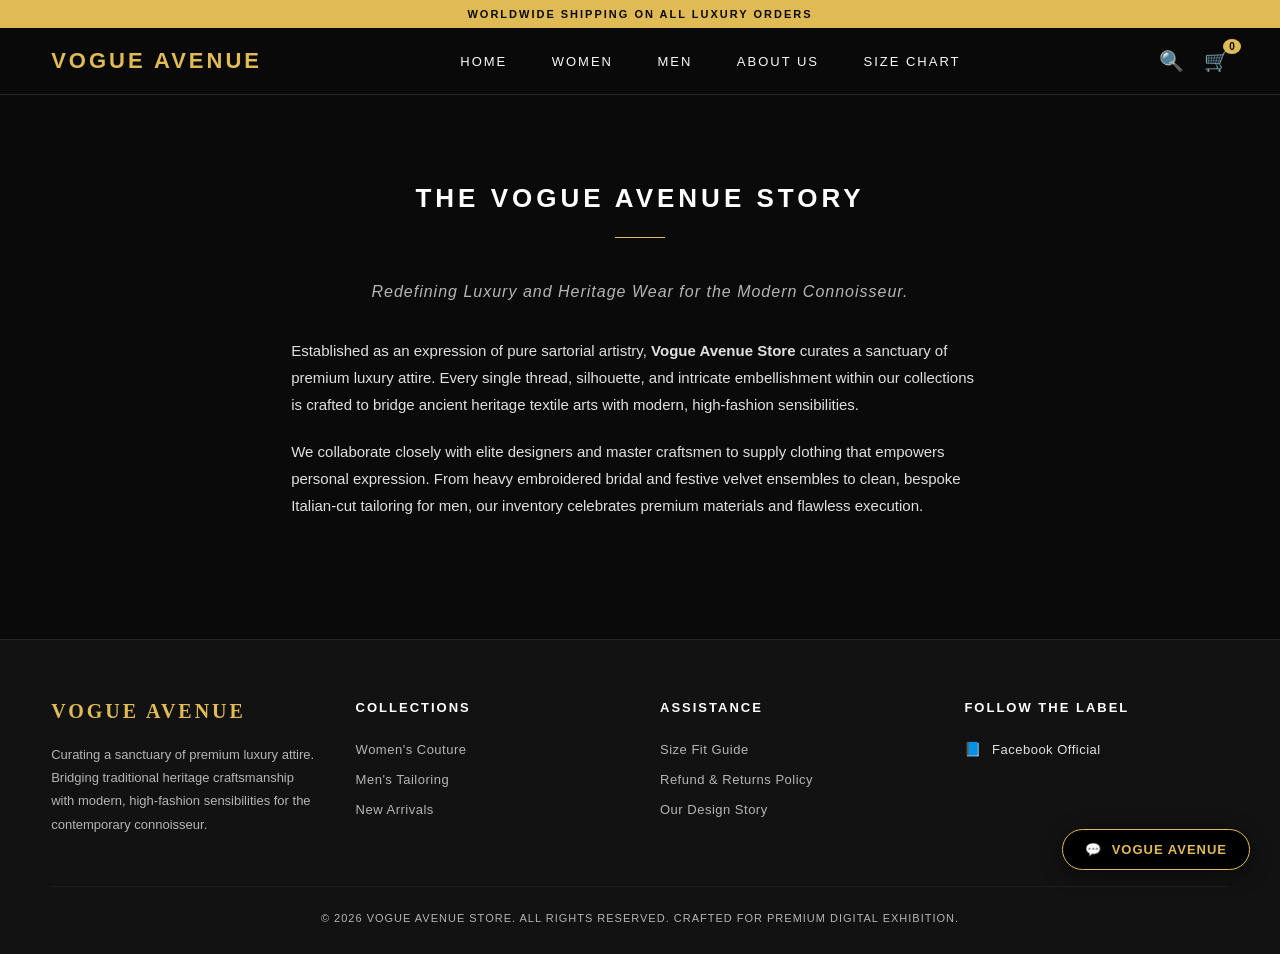
==== commit 6e012e9a: "Update about.html" ====
--- a/about.html
+++ b/about.html
@@ -9,7 +9,7 @@
 <body>
 
     <div class="announcement-bar">
-        Complimentary Worldwide Shipping on All Luxury Orders
+        Worldwide Shipping on All Luxury Orders
     </div>
 
     <header class="main-header">
--- a/style.css
+++ b/style.css
@@ -1166,3 +1166,155 @@
         height: 280px;
     }
 }
+/* ==========================================
+   TABLET RESPONSIVENESS (Max-Width: 992px)
+   ========================================== */
+@media (max-width: 992px) {
+    .container {
+        width: 95%;
+        padding: 0 15px;
+    }
+
+    /* Adjust navbar spacing */
+    nav {
+        padding: 15px 20px;
+    }
+
+    .nav-links {
+        gap: 20px;
+        font-size: 13px;
+    }
+
+    /* Adjust hero text scaling */
+    .hero-content h1 {
+        font-size: 3rem;
+    }
+
+    /* Set product grid to a clean 2-column or 3-column layout */
+    .products-grid {
+        grid-template-columns: repeat(auto-fit, minmax(240px, 1fr));
+        gap: 25px 20px;
+    }
+}
+
+/* ==========================================
+   MOBILE RESPONSIVENESS (Max-Width: 768px)
+   ========================================== */
+@media (max-width: 768px) {
+    /* --- Navigation Bar Restructuring --- */
+    nav {
+        flex-direction: column;
+        gap: 15px;
+        text-align: center;
+        padding: 15px 10px;
+    }
+
+    .nav-links {
+        display: flex;
+        justify-content: center;
+        flex-wrap: wrap;
+        gap: 15px;
+        width: 100%;
+    }
+
+    .nav-icons {
+        width: 100%;
+        justify-content: center;
+        margin-top: 5px;
+        gap: 25px;
+    }
+
+    /* --- Hero Presentation --- */
+    .hero {
+        height: 60vh; /* Slightly shorter viewport frame on mobile */
+        padding: 0 20px;
+    }
+
+    .hero-content h1 {
+        font-size: 2.2rem;
+        letter-spacing: 2px;
+        line-height: 1.3;
+    }
+
+    .hero-content p {
+        font-size: 14px;
+        margin-bottom: 20px;
+    }
+
+    /* --- Product Grid Corrections --- */
+    .products-grid {
+        /* Forces exactly 2 sleek columns on small phones instead of stacking into 1 massive card */
+        grid-template-columns: repeat(2, 1fr) !important; 
+        gap: 15px 10px;
+        padding: 0 10px;
+    }
+
+    .product-card {
+        max-width: 100%; /* Allows card to naturally match the half-screen layout */
+    }
+
+    .product-image {
+        height: 220px; /* Shorter image containers for tighter presentation mobile view */
+    }
+
+    .product-title {
+        font-size: 13px;
+        letter-spacing: 0.5px;
+        margin: 5px 0;
+        height: 36px; /* Caps height so alternating title lengths don't break row alignments */
+        overflow: hidden;
+    }
+
+    .product-price {
+        font-size: 12px;
+        margin-bottom: 10px;
+    }
+
+    /* Adjust inputs and dropdown interfaces inside product card */
+    .product-options-wrapper label {
+        font-size: 9px;
+    }
+
+    .luxury-size-selector {
+        padding: 8px 10px;
+        font-size: 11px;
+    }
+
+    .btn-add-cart {
+        padding: 10px 12px;
+        font-size: 11px;
+        letter-spacing: 1px;
+    }
+
+    /* --- Cart Side Drawer Adjustments --- */
+    .cart-drawer {
+        width: 100% !important; /* Forces drawer to occupy full-width space rather than overlapping */
+        right: -100%;
+    }
+    
+    /* --- Footer Refactoring --- */
+    .footer-container {
+        flex-direction: column;
+        text-align: center;
+        gap: 30px;
+    }
+}
+
+/* ==========================================
+   EXTRA SMALL DEVICES (Max-Width: 480px)
+   ========================================== */
+@media (max-width: 480px) {
+    .hero-content h1 {
+        font-size: 1.8rem;
+    }
+    
+    .products-grid {
+        /* Standard small devices scale optimization */
+        grid-template-columns: repeat(2, 1fr) !important;
+        gap: 10px;
+    }
+
+    .product-image {
+        height: 180px; 
+    }
+}
